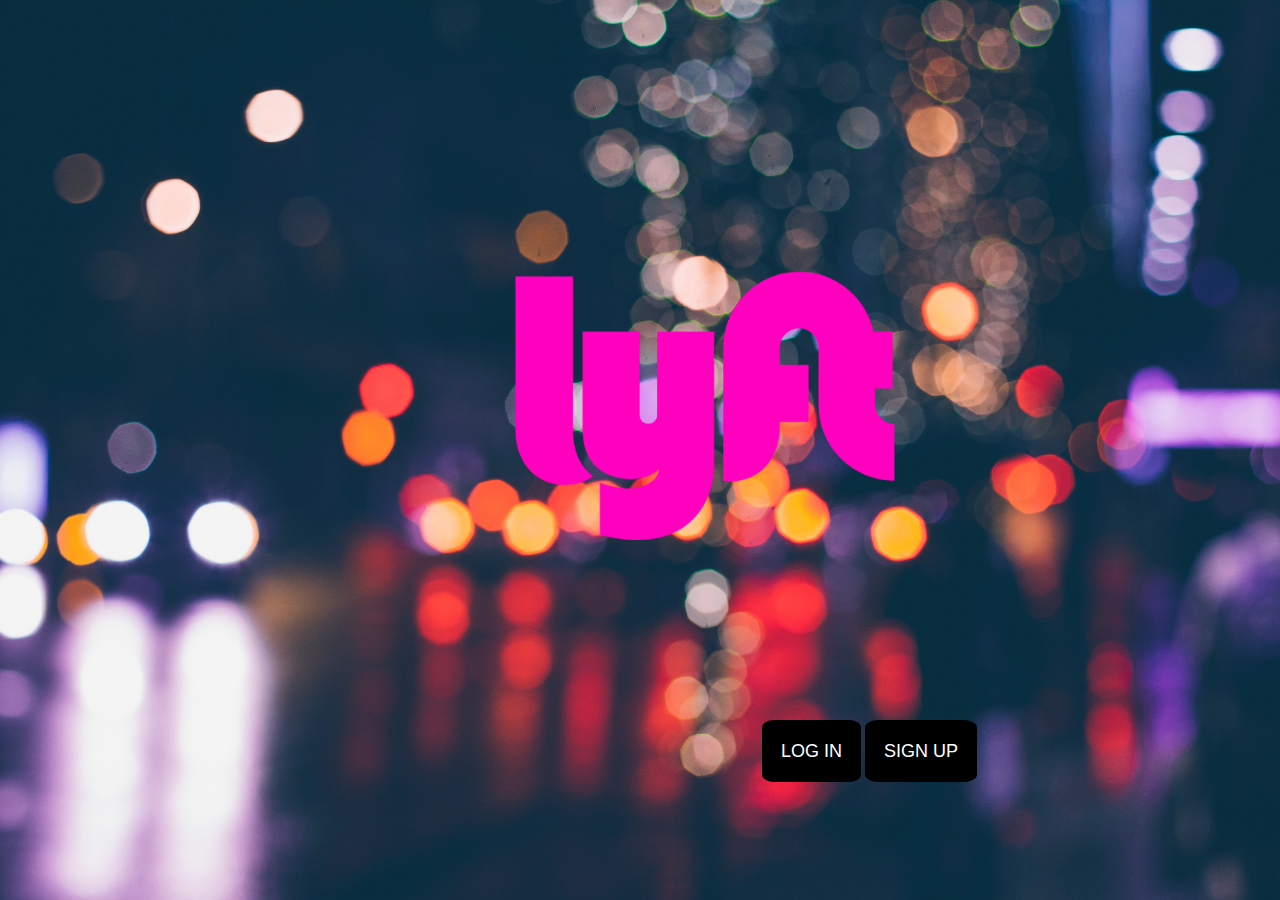
==== index.html @ fbceb821 "Subiendo el segundo lyft" ====
<!DOCTYPE html>
<html>
  <head>
    <meta charset="utf-8">
    <title>lyft</title>
    <meta name="viewport" content="widht=device-width, initial-scale=1">
    <link rel="shortcut" href="assets/images/lyfticon.jpg" />
    <!-- Latest compiled and minified CSS -->
    <link rel="stylesheet" href="https://maxcdn.bootstrapcdn.com/bootstrap/3.3.7/css/bootstrap.min.css" integrity="sha384-BVYiiSIFeK1dGmJRAkycuHAHRg32OmUcww7on3RYdg4Va+PmSTsz/K68vbdEjh4u" crossorigin="anonymous">
    <link rel="stylesheet" href="css/style.css">
  </head>
  <body>

    <section class="container-fluid">
      <div class="row background-img">
        <div class="hidden-lg hidden-md col-sm-10 col-sm-push-1 col-sm-pull-1 col-xs-10 col-xs-push-1 col-xs-pull-1">
          <img class="img-fluid img-load-mobile" src="assets/images/lyftLife.png" alt="Responsive image">
        </div>
        <div class="hidden-sm hidden-xs col-lg-4 col-lg-push-4 col-lg-pull-4 col-md-4 col-md-push-4 col-md-pull-4">
          <img class="img-fluid img-load-desktop" src="assets/images/lyftLife.png" alt="Responsive image">
        </div>
        <div class="hidden-sm hidden-xs col-lg-12 col-md-12">
          <button type="button" class="btn btn-lg btn-style-desktop">LOG IN</button>
          <button type="button" class="btn btn-lg btn-style-desktop">SIGN UP</button>
        </div>
        <div class="hidden-lg hidden-md col-sm-12 col-xs-12">
          <button type="button" class="btn btn-lg btn-style">LOG IN</button>
          <button type="button" class="btn btn-lg btn-style">SIGN UP</button>
        </div>
      </div>
    </section>


    <script src="https://code.jquery.com/jquery-3.3.1.min.js" integrity="sha256-FgpCb/KJQlLNfOu91ta32o/NMZxltwRo8QtmkMRdAu8=" crossorigin="anonymous"></script>
    <script src="https://maxcdn.bootstrapcdn.com/bootstrap/3.3.7/js/bootstrap.min.js" integrity="sha384-Tc5IQib027qvyjSMfHjOMaLkfuWVxZxUPnCJA7l2mCWNIpG9mGCD8wGNIcPD7Txa" crossorigin="anonymous"></script>
    <script type="text/javascript" src="js/app.js"></script>
  </body>
</html>
---- css/style.css ----
.background-load{
  background-color: purple;
  height: 100vh;
}
.img-load-mobile{
  height: 30vh;
  margin-top: 30vh;
}
.img-load-desktop{
  margin: 30vh 0vh 0vh 8vh;
  height: 30vh;
}
.background-img{
  background-image: url(../assets/images/city.jpg);
  background-size: cover;
  background-repeat: no-repeat;
  background-position: center;
  height: 100vh;
}
.btn-style{
  background-color: black;
  color: white;
  margin-top: 20vh;
  padding: 1em;
  border-radius: 12%
}
.btn-style:hover{
  background: #EE0988;
}
body > section > div > div.hidden-lg.hidden-md.col-sm-12.col-xs-12 > button:nth-child(1){
  margin-left: 10vh;
}
.btn-style-desktop{
  background-color: black;
  color: white;
  margin-top: 20vh;
  padding: 1em;
  border-radius: 12%
}
.btn-style-desktop:hover{
  background: #EE0988;
}
body > section > div > div.hidden-sm.hidden-xs.col-lg-12.col-md-12 > button:nth-child(1){
  margin-left: 83vh;
}
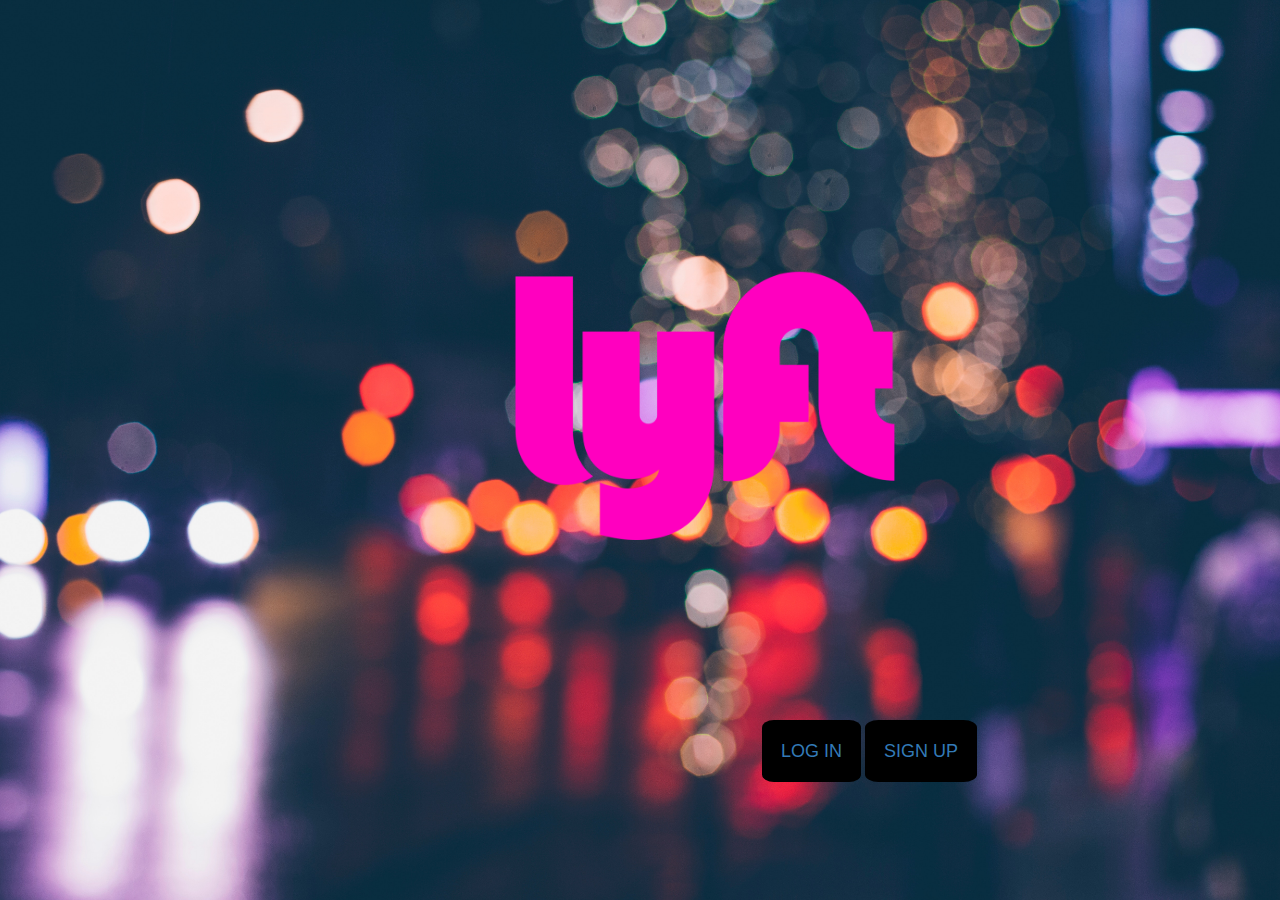
==== commit f8b62ee8: "Actualizando lyft" ====
--- a/index.html
+++ b/index.html
@@ -20,12 +20,12 @@
           <img class="img-fluid img-load-desktop" src="assets/images/lyftLife.png" alt="Responsive image">
         </div>
         <div class="hidden-sm hidden-xs col-lg-12 col-md-12">
-          <button type="button" class="btn btn-lg btn-style-desktop">LOG IN</button>
-          <button type="button" class="btn btn-lg btn-style-desktop">SIGN UP</button>
+          <button type="button" class="btn btn-lg btn-style-desktop"><a href="#">LOG IN</a></button>
+          <button type="button" class="btn btn-lg btn-style-desktop"><a href="views/signup.html">SIGN UP</a></button>
         </div>
         <div class="hidden-lg hidden-md col-sm-12 col-xs-12">
-          <button type="button" class="btn btn-lg btn-style">LOG IN</button>
-          <button type="button" class="btn btn-lg btn-style">SIGN UP</button>
+          <button type="button" class="btn btn-lg btn-style"><a href="#">LOG IN</a></button>
+          <button type="button" class="btn btn-lg btn-style"><a href="views/signup.html">SIGN UP</a></button>
         </div>
       </div>
     </section>
--- a/css/style.css
+++ b/css/style.css
@@ -43,3 +43,14 @@
 body > section > div > div.hidden-sm.hidden-xs.col-lg-12.col-md-12 > button:nth-child(1){
   margin-left: 83vh;
 }
+.check{
+  height: 38vh;
+}
+.style-btn-views{
+  background-color: purple;
+  color: white;
+  font-weight: bold;
+  margin-top: 20vh;
+  padding-left: 3em;
+  padding-right: 3em;
+}
